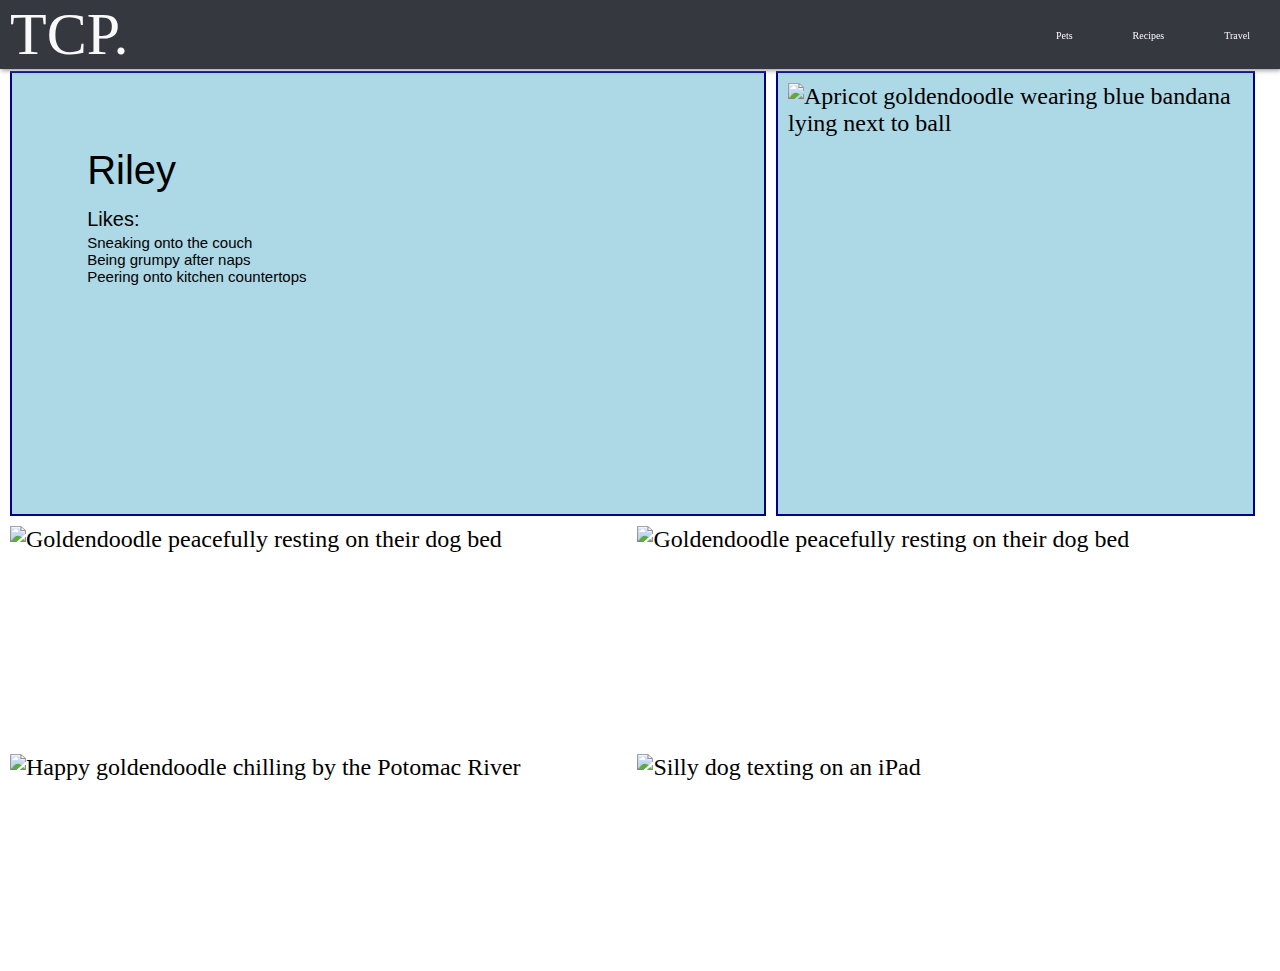
==== index.html @ 50685c0e "Add files via upload" ====
<!DOCTYPE html>
<html lang="en">
<head>
    <link rel="stylesheet" href="/css/reset.css">
    <link rel="stylesheet" href="/css/style.css">
</head>
<body>
    <header class="header">
        <a href="#" class="logo">TCP.</a>
        <input class="side-menu" type="checkbox" id="side-menu"/>
        <label class="hamb" for="side-menu"><span class="hamb-line"></span></label>
        <nav class="nav">
            <ul class="menu">
                <li><a href="#">Pets</a></li>
                <li><a href="#">Recipes</a> </li>
                <li><a href="#">Travel</a></li>
            </ul>
        </nav>
    </header>
    <div class="grid-container">
        <div class="item">
            <ul>
                <h2>Riley</h2>
                <h3>Likes:</h3>
                <li>Sneaking onto the couch</li>
                <li>Being grumpy after naps</li>
                <li>Peering onto kitchen countertops</li>
            </ul>
        </div>
        <div class="item">
            <img src="/images/Riley_primary.jpg" alt="Apricot goldendoodle wearing blue bandana lying next to ball">
        </div>
        <div class="sub-grid">
            <div class="sub-item">
                <img src = "/images/riley_sleeping.jpg" alt = "Goldendoodle peacefully resting on their dog bed">
            </div>
            <div class="sub-item">
                <img src = "/images/riley_friend.PNG" alt = "Goldendoodle peacefully resting on their dog bed">
            </div>
            <div class="sub-item">
                <img src = "/images/riley_park.png" alt = "Happy goldendoodle chilling by the Potomac River">
            </div>
            <div class="sub-item">
                <img src = "/images/riley_texting.jpeg" alt = "Silly dog texting on an iPad">
            </div>
        </div>
    </div>
</body>
---- css/style.css ----
.header{
    background-color: #36383F;
    box-shadow: 1px 1px 5px 0px #85888C;
    position: sticky;
    top: 0;
    width: 100%;
}

.logo{
    display: inline-block;
    color: #f9f9f9;
    font-size: 60px;
    margin-left: 10px;
}

.nav{
    width: 100%;
    height: 100%;
    position: fixed;
    background-color: #36383F;
    overflow: hidden;
}

.menu a{
    display: block;
    padding: 30px;
    color: #f9f9f9;
}
.menu a:hover{
    background-color: #85888C;
}
.nav{
    max-height: 0;
    transition: max-height .5s ease-out;
    background-color: #36383F;
}

.hamb{
    cursor: pointer;
    float: right;
    padding: 40px 20px;
}

.hamb-line {
    background: #f9f9f9;
    display: block;
    height: 3px;
    position: relative;
    width: 24px;

}

.hamb-line::before,
.hamb-line::after{
    background: #f9f9f9;
    content: '';
    display: block;
    height: 100%;
    position: absolute;
    transition: all .2s ease-out;
    width: 100%;
}
.hamb-line::before{
    top: 5px;
}
.hamb-line::after{
    top: -5px;
}

.side-menu {
    display: none;
}

.side-menu:checked ~ nav{
    max-height: 100%;
}
.side-menu:checked ~ .hamb .hamb-line {
    background: transparent;
}
.side-menu:checked ~ .hamb .hamb-line::before {
    transform: rotate(-45deg);
    top:0;
}
.side-menu:checked ~ .hamb .hamb-line::after {
    transform: rotate(45deg);
    top:0;
}

@media (min-width: 768px) {
    .nav{
        max-height: none;
        top: 0;
        position: relative;
        float: right;
        width: fit-content;
        background-color: transparent;
    }
    .menu li{
        float: left;
    }
    .menu a:hover{
        background-color: transparent;
        color: #85888C;

    }

    .hamb{
        display: none;
    }
}

.grid-container {
    padding: 0px 10px 0px 10px;
    display: grid;
    grid-template-columns: 60% 38%;
    grid-template-rows: 1fr 1fr;
    gap: 10px;
    width: 100%;
    height: 100vh;
}

.item {
    display: flex;
    background-color: lightblue;
    border: 2px solid darkblue;
    font-size: 24px;
}

li{
    font-size: 10px;
    column-count: 1;
}

.item img{
    padding: 10px;
    /* 
    background-color: lightblue;
    border: 2px solid darkblue;
    */
}

.sub-grid {
    display: grid;
    grid-template-columns: 1fr 1fr;
    grid-template-rows: 1fr 1fr;
    gap: 10px;
    grid-column: span 2; 
}

.sub-item {
    display: flex;
    align-items: center;
    justify-content: center;
    font-size: 24px;
}

.sub-item img {
    width: 100%;
    height: 100%;
    object-fit: fill;
    object-position: center;
}

h2{
    font-size: 40px;
}

.item li{
    font-size: 15px;
}

.item h3{
    font-size: 20px;
    padding-top: 15px;
    padding-bottom: 3px;
}

.item ul{
    padding-left: 10%;
    padding-top: 10%;
    font-family:Arial, Helvetica, sans-serif;
}
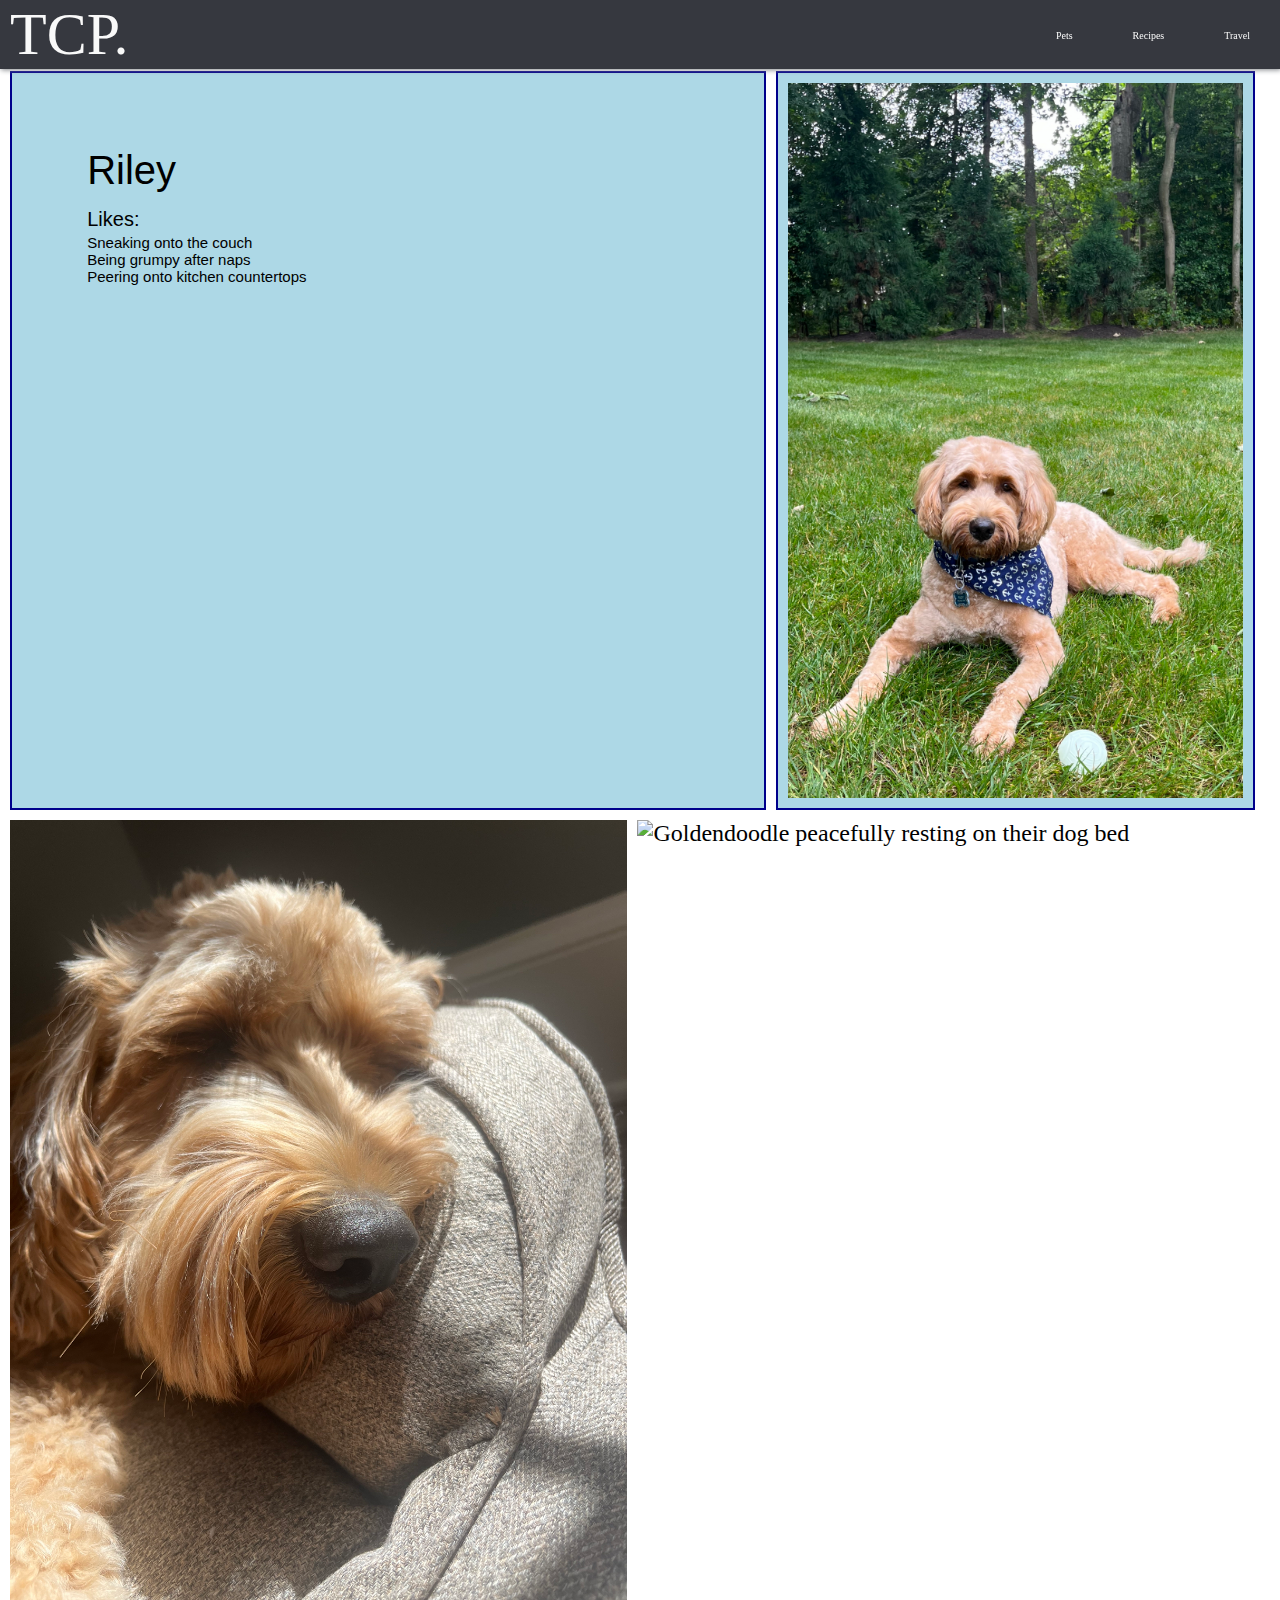
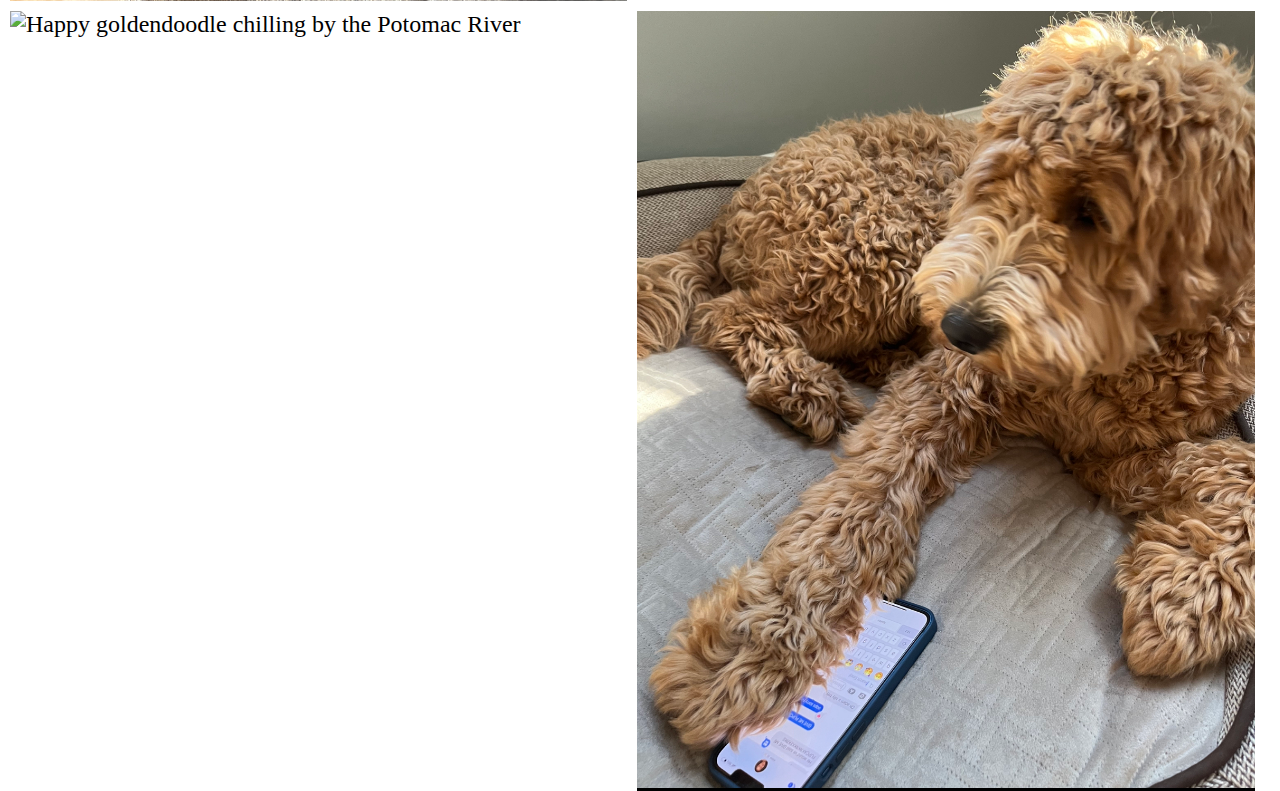
==== commit 544c3da2: "fixed" ====
--- a/index.html
+++ b/index.html
@@ -1,8 +1,8 @@
 <!DOCTYPE html>
 <html lang="en">
 <head>
-    <link rel="stylesheet" href="/css/reset.css">
-    <link rel="stylesheet" href="/css/style.css">
+    <link rel="stylesheet" href="css/reset.css">
+    <link rel="stylesheet" href="css/style.css">
 </head>
 <body>
     <header class="header">
@@ -28,21 +28,21 @@
             </ul>
         </div>
         <div class="item">
-            <img src="/images/Riley_primary.jpg" alt="Apricot goldendoodle wearing blue bandana lying next to ball">
+            <img src="images/riley_primary.jpg" alt="Apricot goldendoodle wearing blue bandana lying next to ball">
         </div>
         <div class="sub-grid">
             <div class="sub-item">
-                <img src = "/images/riley_sleeping.jpg" alt = "Goldendoodle peacefully resting on their dog bed">
+                <img src = "images/riley_sleeping.jpg" alt = "Goldendoodle peacefully resting on their dog bed">
             </div>
             <div class="sub-item">
-                <img src = "/images/riley_friend.PNG" alt = "Goldendoodle peacefully resting on their dog bed">
+                <img src = "images/riley_friend.PNG" alt = "Goldendoodle peacefully resting on their dog bed">
             </div>
             <div class="sub-item">
-                <img src = "/images/riley_park.png" alt = "Happy goldendoodle chilling by the Potomac River">
+                <img src = "images/riley_park.PNG" alt = "Happy goldendoodle chilling by the Potomac River">
             </div>
             <div class="sub-item">
-                <img src = "/images/riley_texting.jpeg" alt = "Silly dog texting on an iPad">
+                <img src = "images/riley_texting.jpeg" alt = "Silly dog texting on an iPad">
             </div>
         </div>
     </div>
-</body>+</body>
